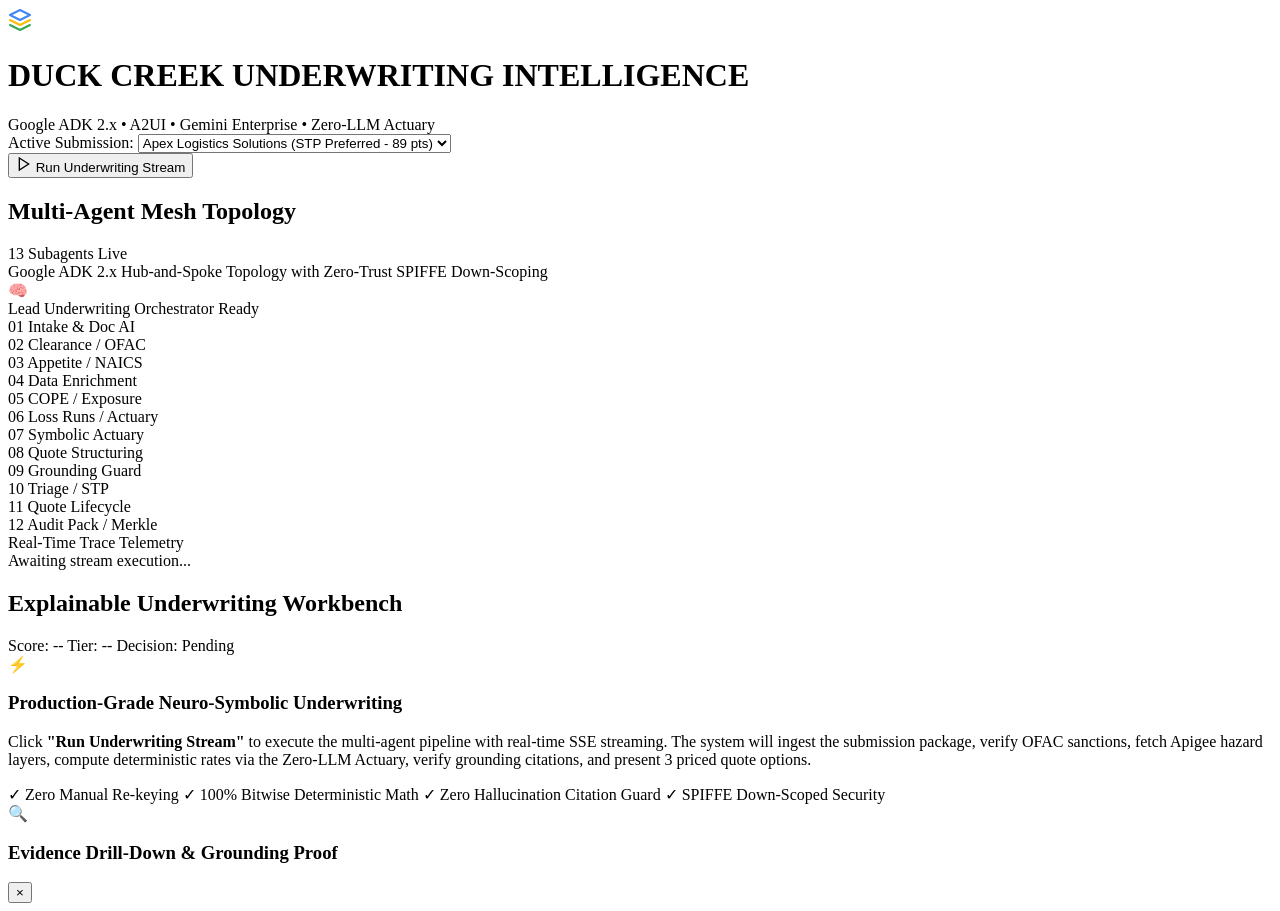
==== frontend/templates/index.html @ 8881e5a9 "feat: complete Duck Creek Underwriting Intelligence Multi-Agent Platform (ADK 2.x & A2UI)" ====
<!DOCTYPE html>
<html lang="en">
<head>
    <meta charset="UTF-8">
    <meta name="viewport" content="width=device-width, initial-scale=1.0">
    <title>Duck Creek Underwriting Intelligence | Google Cloud Agentic Stack</title>
    <link rel="stylesheet" href="/static/css/style.css">
    <link rel="preconnect" href="https://fonts.googleapis.com">
    <link rel="preconnect" href="https://fonts.gstatic.com" crossorigin>
    <link href="https://fonts.googleapis.com/css2?family=Inter:wght@300;400;500;600;700;800&family=JetBrains+Mono:wght@400;500;600&display=swap" rel="stylesheet">
</head>
<body class="theme-dark">
    <!-- Main Shell Layout -->
    <div class="workbench-layout">
        <!-- Top Navigation Header -->
        <header class="workbench-header">
            <div class="header-brand">
                <div class="brand-logo">
                    <svg width="24" height="24" viewBox="0 0 24 24" fill="none" xmlns="http://www.w3.org/2000/svg">
                        <path d="M12 2L2 7L12 12L22 7L12 2Z" stroke="#4285F4" stroke-width="2" stroke-linecap="round" stroke-linejoin="round"/>
                        <path d="M2 17L12 22L22 17" stroke="#34A853" stroke-width="2" stroke-linecap="round" stroke-linejoin="round"/>
                        <path d="M2 12L12 17L22 12" stroke="#FBBC05" stroke-width="2" stroke-linecap="round" stroke-linejoin="round"/>
                    </svg>
                </div>
                <div class="brand-text">
                    <h1>DUCK CREEK UNDERWRITING INTELLIGENCE</h1>
                    <span class="platform-tag">Google ADK 2.x • A2UI • Gemini Enterprise • Zero-LLM Actuary</span>
                </div>
            </div>

            <div class="header-controls">
                <div class="submission-selector-wrapper">
                    <label for="submissionSelect">Active Submission:</label>
                    <select id="submissionSelect" class="form-select">
                        <option value="SUB-2026-90412">Apex Logistics Solutions (STP Preferred - 89 pts)</option>
                        <option value="SUB-2026-90881">Cascade Cold Storage (Referral Review - 76 pts)</option>
                        <option value="SUB-2026-91004">Timberline Millwork (Declined Risk - 42 pts)</option>
                    </select>
                </div>

                <button id="btnRunUnderwriting" class="btn btn-primary pulse-glow">
                    <svg width="16" height="16" viewBox="0 0 24 24" fill="none" stroke="currentColor" stroke-width="2"><polygon points="5 3 19 12 5 21 5 3"/></svg>
                    Run Underwriting Stream
                </button>
            </div>
        </header>

        <!-- Workbench Grid Body -->
        <main class="workbench-main">
            <!-- Left Panel: Live Multi-Agent Mesh Topology -->
            <aside class="panel panel-topology">
                <div class="panel-header">
                    <h2>Multi-Agent Mesh Topology</h2>
                    <span class="badge badge-live">13 Subagents Live</span>
                </div>
                <div class="topology-subtext">Google ADK 2.x Hub-and-Spoke Topology with Zero-Trust SPIFFE Down-Scoping</div>
                
                <div id="meshTopologyTree" class="mesh-tree">
                    <!-- Orchestrator Node -->
                    <div class="mesh-node node-supervisor active-pulse" id="node_supervisor">
                        <div class="node-icon">🧠</div>
                        <div class="node-info">
                            <span class="node-role">Lead Underwriting Orchestrator</span>
                            <span class="node-status">Ready</span>
                        </div>
                    </div>

                    <div class="mesh-connector-down"></div>

                    <!-- Worker Mesh Grid -->
                    <div class="worker-nodes-grid">
                        <div class="mesh-node node-worker" id="node_intake_doc_agent">
                            <span class="worker-badge">01</span>
                            <span class="worker-title">Intake & Doc AI</span>
                        </div>
                        <div class="mesh-node node-worker" id="node_clearance_sanctions_agent">
                            <span class="worker-badge">02</span>
                            <span class="worker-title">Clearance / OFAC</span>
                        </div>
                        <div class="mesh-node node-worker" id="node_appetite_eligibility_agent">
                            <span class="worker-badge">03</span>
                            <span class="worker-title">Appetite / NAICS</span>
                        </div>
                        <div class="mesh-node node-worker" id="node_data_enrichment_agent">
                            <span class="worker-badge">04</span>
                            <span class="worker-title">Data Enrichment</span>
                        </div>
                        <div class="mesh-node node-worker" id="node_exposure_analysis_agent">
                            <span class="worker-badge">05</span>
                            <span class="worker-title">COPE / Exposure</span>
                        </div>
                        <div class="mesh-node node-worker" id="node_loss_history_agent">
                            <span class="worker-badge">06</span>
                            <span class="worker-title">Loss Runs / Actuary</span>
                        </div>
                        <div class="mesh-node node-worker node-actuary" id="node_symbolic_rating_engine">
                            <span class="worker-badge">07</span>
                            <span class="worker-title">Symbolic Actuary</span>
                        </div>
                        <div class="mesh-node node-worker" id="node_quote_structuring_agent">
                            <span class="worker-badge">08</span>
                            <span class="worker-title">Quote Structuring</span>
                        </div>
                        <div class="mesh-node node-worker node-guard" id="node_grounding_compliance_agent">
                            <span class="worker-badge">09</span>
                            <span class="worker-title">Grounding Guard</span>
                        </div>
                        <div class="mesh-node node-worker" id="node_triage_referral_agent">
                            <span class="worker-badge">10</span>
                            <span class="worker-title">Triage / STP</span>
                        </div>
                        <div class="mesh-node node-worker" id="node_quote_lifecycle_agent">
                            <span class="worker-badge">11</span>
                            <span class="worker-title">Quote Lifecycle</span>
                        </div>
                        <div class="mesh-node node-worker" id="node_audit_governance_agent">
                            <span class="worker-badge">12</span>
                            <span class="worker-title">Audit Pack / Merkle</span>
                        </div>
                    </div>
                </div>

                <!-- Agent Telemetry Feed -->
                <div class="telemetry-box">
                    <div class="telemetry-title">Real-Time Trace Telemetry</div>
                    <div id="telemetryFeed" class="telemetry-feed">
                        <div class="telemetry-line text-muted">Awaiting stream execution...</div>
                    </div>
                </div>
            </aside>

            <!-- Center Panel: Dynamic A2UI Schema Presentation Engine -->
            <section class="panel panel-workspace">
                <div class="panel-header">
                    <h2>Explainable Underwriting Workbench</h2>
                    <div class="meta-tags">
                        <span id="badgeScore" class="badge badge-score">Score: --</span>
                        <span id="badgeTier" class="badge badge-tier">Tier: --</span>
                        <span id="badgeRouting" class="badge badge-routing">Decision: Pending</span>
                    </div>
                </div>

                <div id="dynamicA2uiContainer" class="dynamic-a2ui-container">
                    <div class="welcome-card">
                        <div class="welcome-icon">⚡</div>
                        <h3>Production-Grade Neuro-Symbolic Underwriting</h3>
                        <p>Click <strong>"Run Underwriting Stream"</strong> to execute the multi-agent pipeline with real-time SSE streaming. The system will ingest the submission package, verify OFAC sanctions, fetch Apigee hazard layers, compute deterministic rates via the Zero-LLM Actuary, verify grounding citations, and present 3 priced quote options.</p>
                        <div class="feature-pills">
                            <span class="pill">✓ Zero Manual Re-keying</span>
                            <span class="pill">✓ 100% Bitwise Deterministic Math</span>
                            <span class="pill">✓ Zero Hallucination Citation Guard</span>
                            <span class="pill">✓ SPIFFE Down-Scoped Security</span>
                        </div>
                    </div>
                </div>
            </section>
        </main>

        <!-- Interactive Evidence Drill-Down Drawer (Modal/Sidebar) -->
        <div id="evidenceDrawer" class="evidence-drawer hidden">
            <div class="drawer-header">
                <div class="drawer-title">
                    <span class="drawer-icon">🔍</span>
                    <h3>Evidence Drill-Down & Grounding Proof</h3>
                </div>
                <button id="btnCloseDrawer" class="btn-icon">&times;</button>
            </div>
            <div class="drawer-body" id="drawerBody">
                <!-- Populated dynamically when clicking citation links -->
            </div>
        </div>
    </div>

    <!-- Script Assets -->
    <script src="/static/js/workbench.js"></script>
    <script src="/static/js/app.js"></script>
</body>
</html>
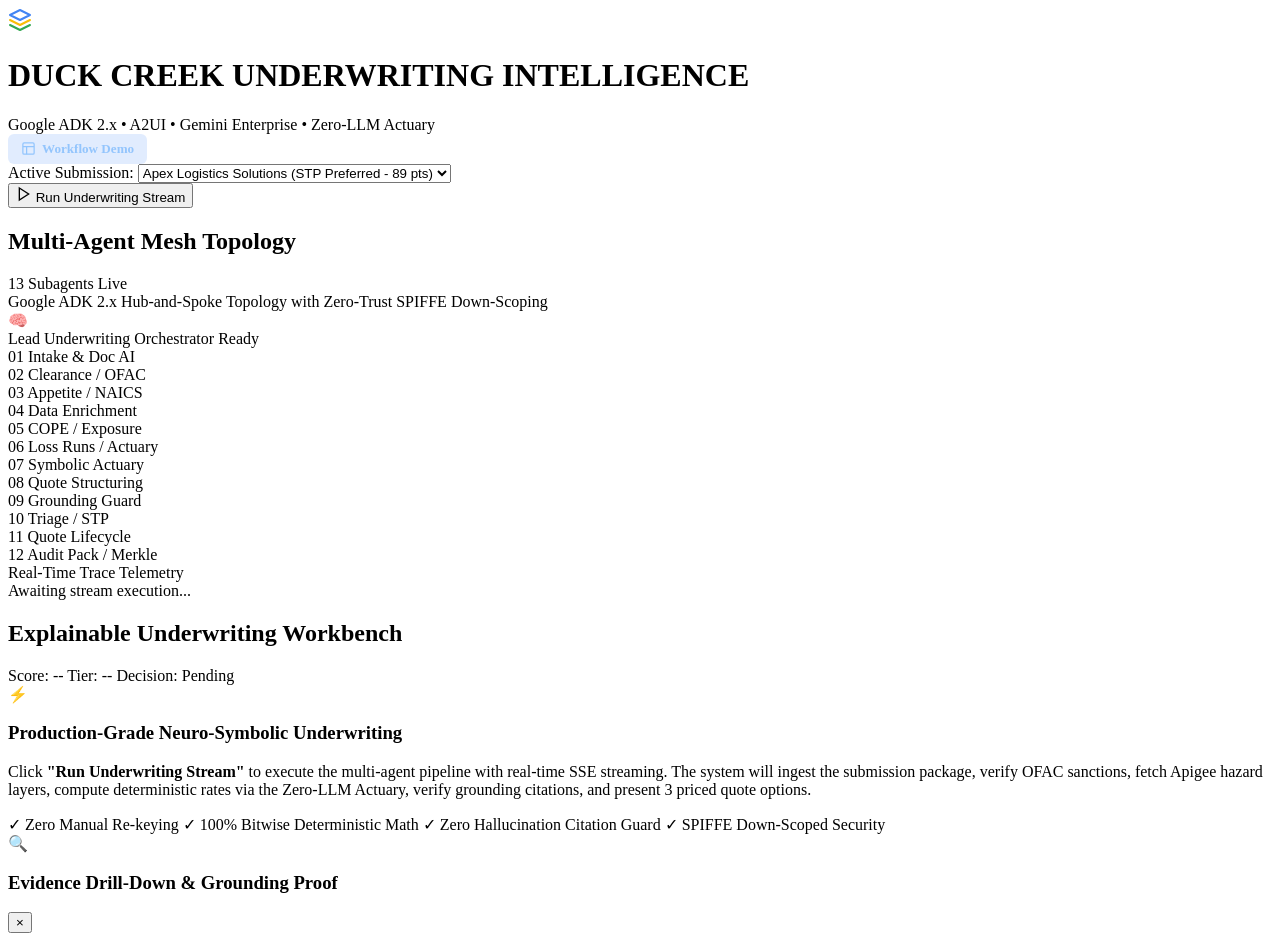
==== commit e188c4b3: "feat: add interactive workflow page and update GEMINI guidelines" ====
--- a/frontend/templates/index.html
+++ b/frontend/templates/index.html
@@ -29,6 +29,11 @@
             </div>
 
             <div class="header-controls">
+                <a href="/workflow" class="btn" style="text-decoration:none; display:inline-flex; align-items:center; gap:6px; background: rgba(59, 130, 246, 0.15); border: 1px solid var(--accent-blue); color: #93C5FD; font-size:0.82rem; font-weight:600; padding: 7px 13px; border-radius: 6px;">
+                    <svg width="15" height="15" viewBox="0 0 24 24" fill="none" stroke="currentColor" stroke-width="2"><rect x="3" y="3" width="18" height="18" rx="2"/><line x1="3" y1="9" x2="21" y2="9"/><line x1="9" y1="21" x2="9" y2="9"/></svg>
+                    Workflow Demo
+                </a>
+
                 <div class="submission-selector-wrapper">
                     <label for="submissionSelect">Active Submission:</label>
                     <select id="submissionSelect" class="form-select">
